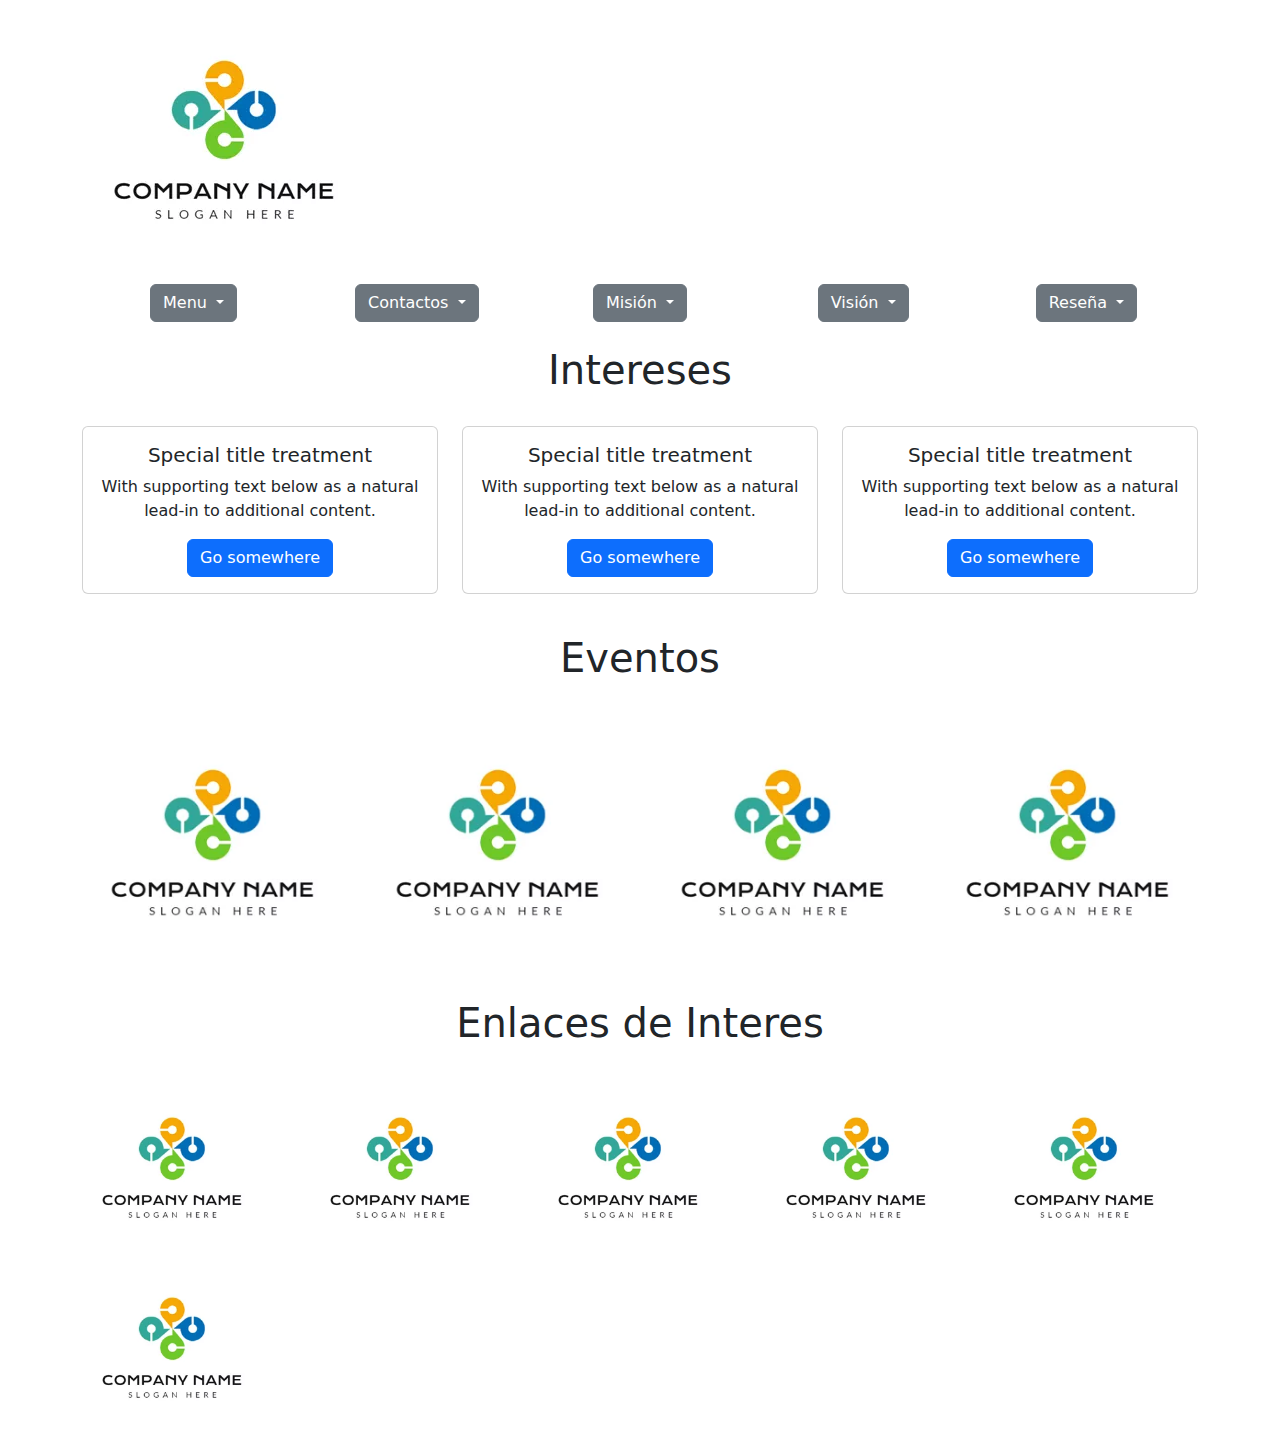
==== Talleres1/14-09-2024/indexx.html @ 64b83516 "Actividad 2" ====
<!DOCTYPE html>
<html lang="en">
<head>
    <link href="https://cdn.jsdelivr.net/npm/bootstrap@5.3.3/dist/css/bootstrap.min.css" rel="stylesheet" 
    integrity="sha384-QWTKZyjpPEjISv5WaRU9OFeRpok6YctnYmDr5pNlyT2bRjXh0JMhjY6hW+ALEwIH" crossorigin="anonymous">
    <script src="https://cdn.jsdelivr.net/npm/bootstrap@5.3.3/dist/js/bootstrap.bundle.min.js" 
    integrity="sha384-YvpcrYf0tY3lHB60NNkmXc5s9fDVZLESaAA55NDzOxhy9GkcIdslK1eN7N6jIeHz" crossorigin="anonymous"></script>
    <meta charset="UTF-8">
    <meta name="viewport" content="width=device-width, initial-scale=1.0">
    <title>Actividad</title>
</head>
<body>
    <div class="container">
        <div class="center">
            <img src="img/Logo1.webp" alt="img de la empresa">
        </div>
        <div class="container text-center">
            <div class="row">
              <div class="col">
                <button class="btn btn-secondary dropdown-toggle" type="button" data-bs-toggle="dropdown" aria-expanded="false">
                    Menu
                 </button>
                  <ul class="dropdown-menu dropdown-menu-dark">
                    <li><a class="dropdown-item active" href="#">Action</a></li>
                    <li><a class="dropdown-item" href="#">Another action</a></li>
                    <li><a class="dropdown-item" href="#">Something else here</a></li>
                    <li><hr class="dropdown-divider"></li>
                    <li><a class="dropdown-item" href="#">Separated link</a></li>
                  </ul>
              </div>
              <div class="col">
                <button class="btn btn-secondary dropdown-toggle" type="button" data-bs-toggle="dropdown" aria-expanded="false">
                    Contactos
                  </button>
                  <ul class="dropdown-menu dropdown-menu-dark">
                    <li><a class="dropdown-item active" href="#">Action</a></li>
                    <li><a class="dropdown-item" href="#">Another action</a></li>
                    <li><a class="dropdown-item" href="#">Something else here</a></li>
                    <li><hr class="dropdown-divider"></li>
                    <li><a class="dropdown-item" href="#">Separated link</a></li>
                  </ul>
              </div>
              <div class="col">
                <button class="btn btn-secondary dropdown-toggle" type="button" data-bs-toggle="dropdown" aria-expanded="false">
                    Misión
                  </button>
                  <ul class="dropdown-menu dropdown-menu-dark">
                    <li><a class="dropdown-item active" href="#">Action</a></li>
                    <li><a class="dropdown-item" href="#">Another action</a></li>
                    <li><a class="dropdown-item" href="#">Something else here</a></li>
                    <li><hr class="dropdown-divider"></li>
                    <li><a class="dropdown-item" href="#">Separated link</a></li>
                  </ul>
              </div>
              <div class="col">
                <button class="btn btn-secondary dropdown-toggle" type="button" data-bs-toggle="dropdown" aria-expanded="false">
                    Visión
                  </button>
                  <ul class="dropdown-menu dropdown-menu-dark">
                    <li><a class="dropdown-item active" href="#">Action</a></li>
                    <li><a class="dropdown-item" href="#">Another action</a></li>
                    <li><a class="dropdown-item" href="#">Something else here</a></li>
                    <li><hr class="dropdown-divider"></li>
                    <li><a class="dropdown-item" href="#">Separated link</a></li>
                  </ul>
              </div>
              <div class="col">
                <button class="btn btn-secondary dropdown-toggle" type="button" data-bs-toggle="dropdown" aria-expanded="false">
                    Reseña
                  </button>
                  <ul class="dropdown-menu dropdown-menu-dark">
                    <li><a class="dropdown-item active" href="#">Action</a></li>
                    <li><a class="dropdown-item" href="#">Another action</a></li>
                    <li><a class="dropdown-item" href="#">Something else here</a></li>
                    <li><hr class="dropdown-divider"></li>
                    <li><a class="dropdown-item" href="#">Separated link</a></li>
                  </ul>
              </div>
            </div>
        </div>  
        <div class="text-center">
            <br>
            <h1>Intereses</h1>
            <br>
        </div>
        <div class="row">
            <div class="col">
             <div class="card text-center mb-3">
                <div class="card-body">
                  <h5 class="card-title">Special title treatment</h5>
                  <p class="card-text">With supporting text below as a natural lead-in to additional content.</p>
                  <a href="#" class="btn btn-primary">Go somewhere</a>
                </div>
              </div>
            </div>
            <div class="col">
                <div class="card text-center mb-3">
                   <div class="card-body">
                     <h5 class="card-title">Special title treatment</h5>
                     <p class="card-text">With supporting text below as a natural lead-in to additional content.</p>
                     <a href="#" class="btn btn-primary">Go somewhere</a>
                   </div>
                </div>
            </div>
            <div class="col">
                <div class="card text-center mb-3">
                   <div class="card-body">
                     <h5 class="card-title">Special title treatment</h5>
                     <p class="card-text">With supporting text below as a natural lead-in to additional content.</p>
                     <a href="#" class="btn btn-primary">Go somewhere</a>
                   </div>
                </div>
            </div>   
        </div>
        <div class="text-center">
            <br>
            <h1>Eventos</h1>
            <br>
        </div>
        <div class="img text-center">
            <div class="row">
              <div class="col">
                <img src="img/Logo1.webp" class="img-fluid" alt="...">
              </div>
              <div class="col">
                <img src="img/Logo1.webp" class="img-fluid" alt="...">
              </div>
              <div class="col">
                <img src="img/Logo1.webp" class="img-fluid" alt="...">
              </div>
              <div class="col">
                <img src="img/Logo1.webp" class="img-fluid" alt="...">
              </div>
            </div>
        </div>
        <div class="text-center">
            <br>
            <h1>Enlaces de Interes</h1>
            <br>
        </div>
        <div class="enlaces text-center"></div>
            <div class="row">
              <div class="col">
                <a href="https://www.youtube.com/?app=desktop&hl=es"><img src="img/Logo1.webp" alt="" height="180px"></a>
              </div>
              <div class="col">
                <a href="https://www.youtube.com/?app=desktop&hl=es"><img src="img/Logo1.webp" alt="" height="180px"></a>
              </div>
              <div class="col">
                <a href="https://www.youtube.com/?app=desktop&hl=es"><img src="img/Logo1.webp" alt="" height="180px"></a>
              </div>
              <div class="col">
                <a href="https://www.youtube.com/?app=desktop&hl=es"><img src="img/Logo1.webp" alt="" height="180px"></a>
              </div>
              <div class="col">
                <a href="https://www.youtube.com/?app=desktop&hl=es"><img src="img/Logo1.webp" alt="" height="180px"></a>
              </div>
              <div class="col">
                <a href="https://www.youtube.com/?app=desktop&hl=es"><img src="img/Logo1.webp" alt="" height="180px"></a>
              </div>
            </div>
        </div>
        <div>
            
        </div>   
    </div> 
</body>
</html>
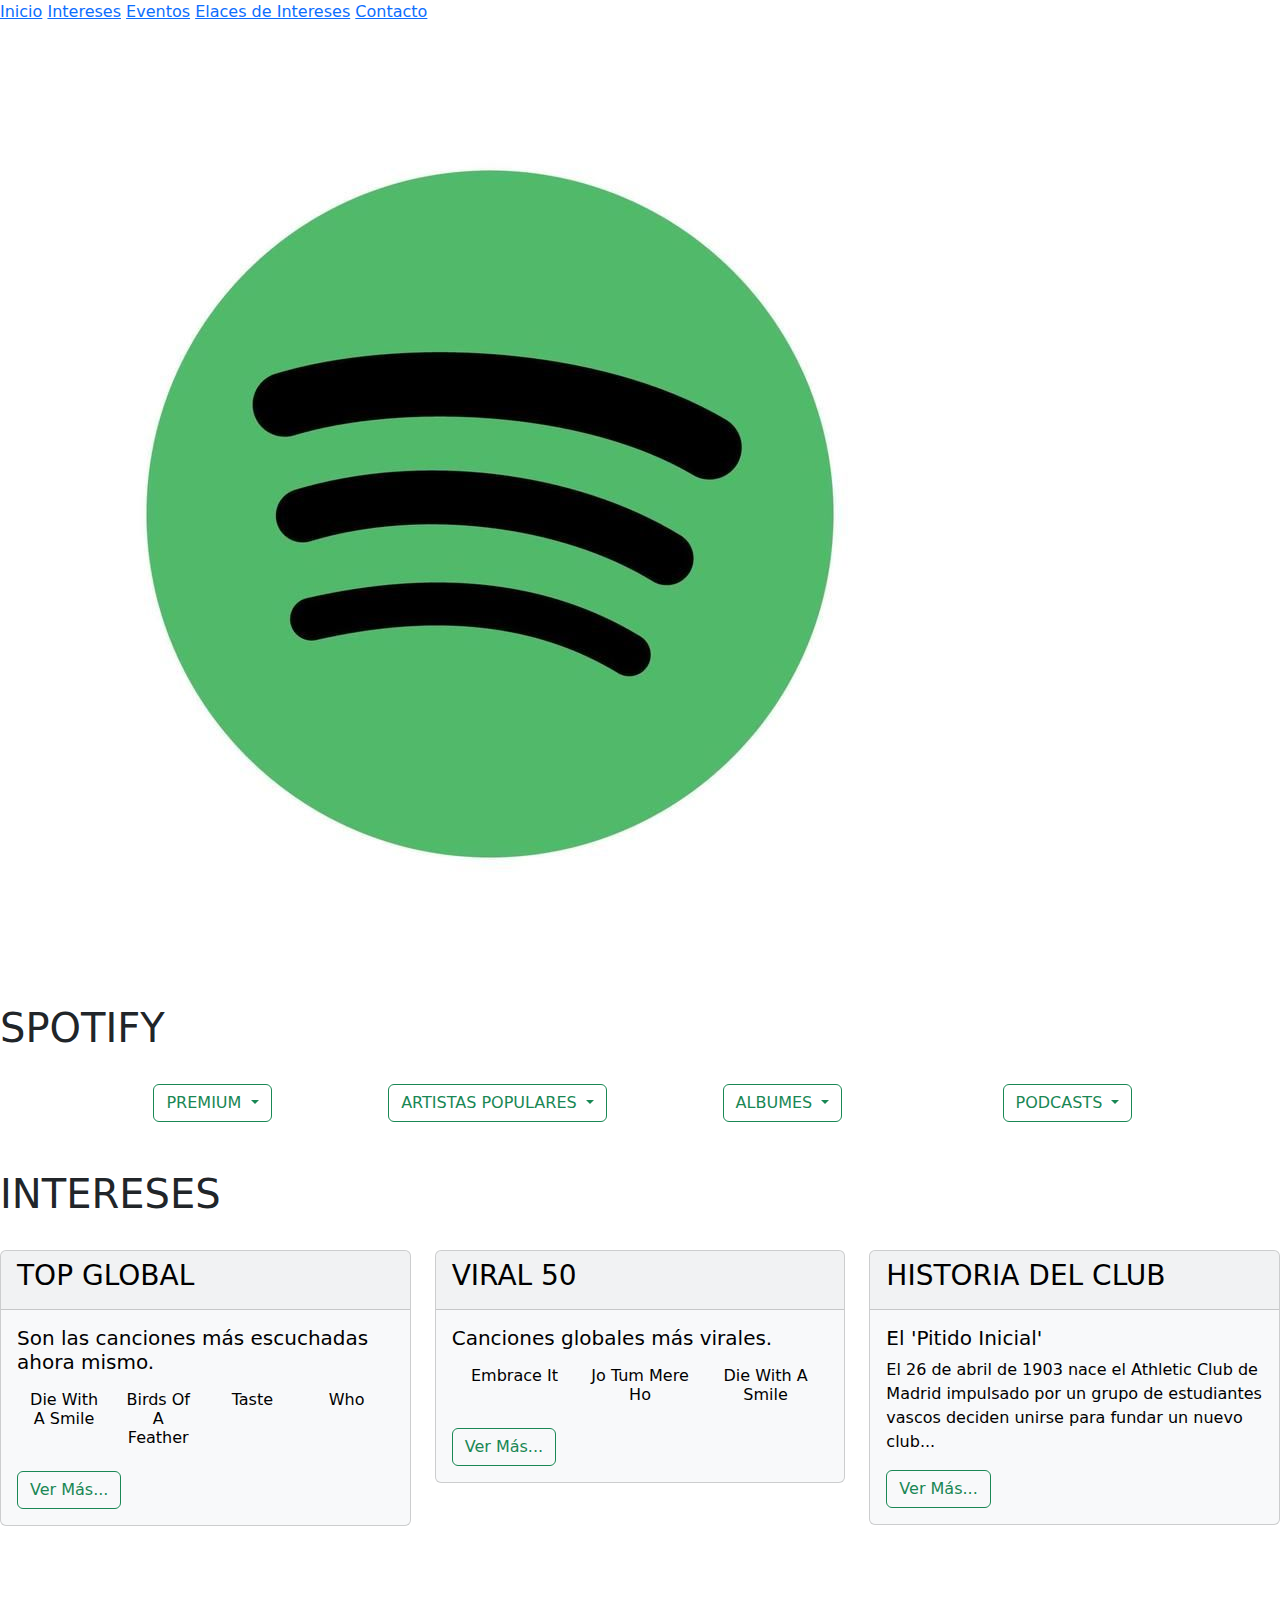
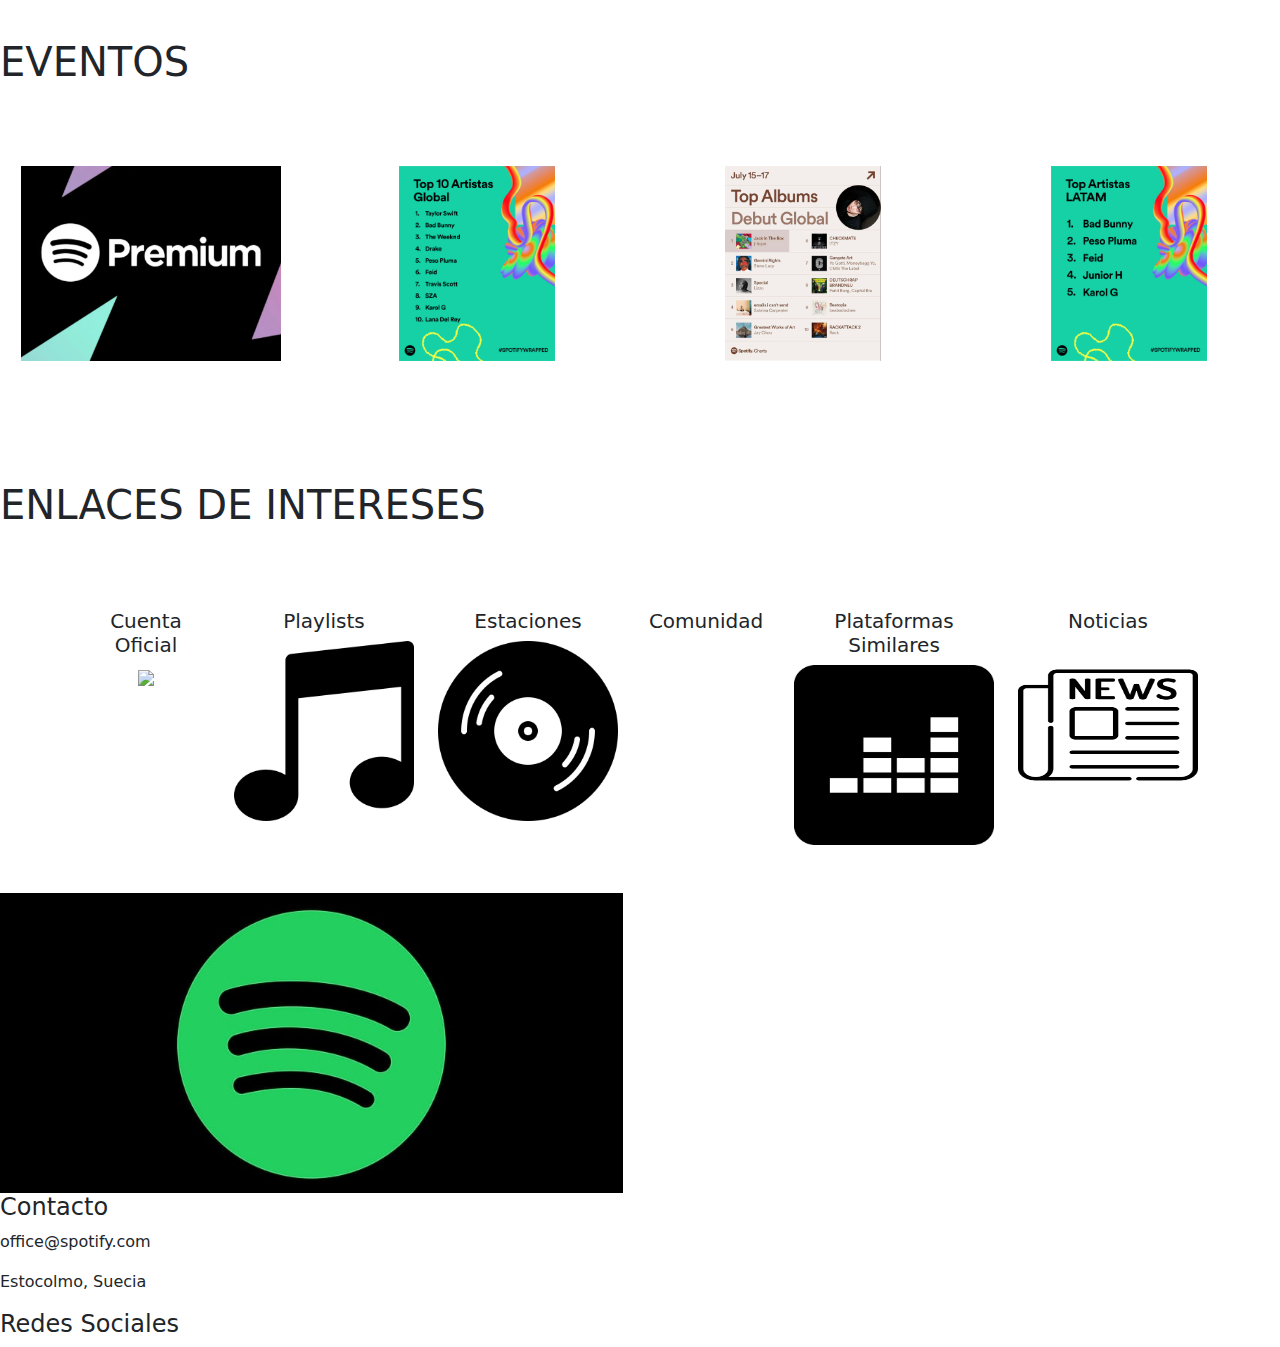
==== commit bcb77233: "Spotify" ====
--- a/Talleres1/14-09-2024/indexx.html
+++ b/Talleres1/14-09-2024/indexx.html
@@ -1,168 +1,251 @@
 <!DOCTYPE html>
 <html lang="en">
 <head>
-    <link href="https://cdn.jsdelivr.net/npm/bootstrap@5.3.3/dist/css/bootstrap.min.css" rel="stylesheet" 
-    integrity="sha384-QWTKZyjpPEjISv5WaRU9OFeRpok6YctnYmDr5pNlyT2bRjXh0JMhjY6hW+ALEwIH" crossorigin="anonymous">
-    <script src="https://cdn.jsdelivr.net/npm/bootstrap@5.3.3/dist/js/bootstrap.bundle.min.js" 
-    integrity="sha384-YvpcrYf0tY3lHB60NNkmXc5s9fDVZLESaAA55NDzOxhy9GkcIdslK1eN7N6jIeHz" crossorigin="anonymous"></script>
+  <link rel="stylesheet" href="./CSS/style.css">
+    <link href="https://cdn.jsdelivr.net/npm/bootstrap@5.3.3/dist/css/bootstrap.min.css" rel="stylesheet" integrity="sha384-QWTKZyjpPEjISv5WaRU9OFeRpok6YctnYmDr5pNlyT2bRjXh0JMhjY6hW+ALEwIH" crossorigin="anonymous">
+    <script src="https://cdn.jsdelivr.net/npm/bootstrap@5.3.3/dist/js/bootstrap.bundle.min.js" integrity="sha384-YvpcrYf0tY3lHB60NNkmXc5s9fDVZLESaAA55NDzOxhy9GkcIdslK1eN7N6jIeHz" crossorigin="anonymous"></script>
     <meta charset="UTF-8">
     <meta name="viewport" content="width=device-width, initial-scale=1.0">
-    <title>Actividad</title>
+    <title>Actividad2</title>
 </head>
 <body>
-    <div class="container">
-        <div class="center">
-            <img src="img/Logo1.webp" alt="img de la empresa">
+   <!-- MENU -->
+   <header id="inicio">
+    <nav>
+        <section class="contenedor nav">
+            <div class="enlaces-header">
+                <a href="#inicio">Inicio</a>
+                <a href="#Intereses">Intereses</a>
+                <a href="#Eventos">Eventos</a>
+                <a href="#Enlacesdeintereses">Elaces de Intereses</a>
+                <a href="#Contacto">Contacto</a>
+            </div>
+        </section>
+    </nav>
+    <div class="contenedor">
+        <section class="contenido-header">
+          <img src="img/spotify.jpg" alt="foto de perfil">
+            <section class="textos-header">
+                <h1>SPOTIFY</h1>
+                <br>
+                <div class="container text-center">
+                  <div class="row">
+                    <div class="col">
+                      <div class="dropdown">
+                          <button class="btn btn-outline-success dropdown-toggle" type="button" data-bs-toggle="dropdown" aria-expanded="false">
+                            PREMIUM
+                          </button>
+                          <ul class="dropdown-menu">
+                            <li><a class="dropdown-item" href="https://www.spotify.com/co-es/premium/?ref=spotifycom_header_premium_individual">Premium Individual</a></li>
+                            <li><a class="dropdown-item" href="https://www.spotify.com/co-es/duo/?ref=spotifycom_header_premium_duo">Premium Duo</a></li>
+                            <li><a class="dropdown-item" href="https://www.spotify.com/co-es/family/?ref=spotifycom_header_premium_family">Premium Familiar</a></li>
+                            <li><a class="dropdown-item" href="https://www.spotify.com/co-es/student/?ref=spotifycom_header_premium_student">Premium Para Estudiantes</a></li>
+                          </ul>
+                        </div>
+                    </div>
+                      <div class="col">
+                          <div class="dropdown">
+                              <button class="btn btn-outline-success dropdown-toggle" type="button" data-bs-toggle="dropdown" aria-expanded="false">
+                                ARTISTAS POPULARES
+                              </button>
+                              <ul class="dropdown-menu">
+                                <li><a class="dropdown-item" href="https://open.spotify.com/intl-es/artist/790FomKkXshlbRYZFtlgla">Karol G</a></li>
+                                <li><a class="dropdown-item" href="https://open.spotify.com/intl-es/artist/2LRoIwlKmHjgvigdNGBHNo">Feid</a></li>
+                                <li><a class="dropdown-item" href="https://open.spotify.com/intl-es/artist/4q3ewBCX7sLwd24euuV69X">Bad Bunny</a></li>
+                                <li><a class="dropdown-item" href="https://open.spotify.com/intl-es/artist/1r4hJ1h58CWwUQe3MxPuau">Maluma</a></li>
+                                <li><a class="dropdown-item" href="https://open.spotify.com/section/0JQ5DAnM3wGh0gz1MXnu3C">Otros...</a></li>
+                              </ul>
+                            </div>
+                      </div>
+                        <div class="col">
+                            <div class="dropdown">
+                                <button class="btn btn-outline-success dropdown-toggle" type="button" data-bs-toggle="dropdown" aria-expanded="false">
+                                 ALBUMES
+                                </button>
+                              <ul class="dropdown-menu">
+                                <li><a class="dropdown-item" href="https://open.spotify.com/intl-es/album/0lgs2Sa82lyX89nBUWyUy6">Ferxxocalipsis</a></li>
+                                <li><a class="dropdown-item" href="https://open.spotify.com/intl-es/album/3RQQmkQEvNCY4prGKE6oc5">Un Verano Sin Ti </a></li>
+                                <li><a class="dropdown-item" href="https://open.spotify.com/intl-es/album/4kS7bSuU0Jm9LYMosFU2x5">Mañana Sera Bonito</a></li>
+                                <li><a class="dropdown-item" href="https://open.spotify.com/section/0JQ5DAnM3wGh0gz1MXnu3B">Otros Albumes</a></li>
+                              </ul>
+                            </div>
+                    </div>
+                    <div class="col">
+                      <div class="dropdown">
+                          <button class="btn btn-outline-success dropdown-toggle" type="button" data-bs-toggle="dropdown" aria-expanded="false">
+                            PODCASTS
+                          </button>
+                          <ul class="dropdown-menu">
+                            <li><a class="dropdown-item" href="https://open.spotify.com/genre/section0JQ5IMCbQBLB44fgZT0DuR">Mejores Episodios</a></li>
+                            <li><a class="dropdown-item" href="https://open.spotify.com/episode/1NeIMoVYFbW847zv3lOrgA">Podcast Orgullosamente Montañero</a></li>
+                            <li><a class="dropdown-item" href="https://open.spotify.com/show/2XAreVmmJ8hvmTLPxblJGV">Podcast Charlaito</a></li>
+                            <li><a class="dropdown-item" href="https://open.spotify.com/genre/section0JQ5IMCbQBLo5H5XNqnZd2">Podcasts Que Tambien Puedes Ver</a></li>
+                          </ul>
+                        </div>
+                  </div>
+              </div>
+            </section>
+            
+        </section>
+    </div>
+</header>  
+    <!-- INTERESES -->
+     <section id="Intereses" class="Intereses">
+      <div class="contenedor">
+          <div class="content-Intereses">
+              <div class="title"><br><br>
+                  <h1>INTERESES</h1><br> 
+              </div>
+            </div>
+            <div class="row">
+                <div class="col">
+                    <div class="card text-bg-light mb-3">
+                        <div class="card-header"><h3>TOP GLOBAL</h3></div>
+                        <div class="card-body">
+                          <h5 class="card-title">Son las canciones más escuchadas ahora mismo.</h5>
+                          <p class="card-text"><div class="container text-center">
+                            <div class="row row-cols-1 row-cols-sm-2 row-cols-md-4">
+                              <div class="col"><h6>Die With A Smile</h6></div>
+                              <div class="col"><h6>Birds Of A Feather</h6></div>
+                              <div class="col"><h6>Taste</h6></div>
+                              <div class="col"><h6>Who</h6></div>
+                            </div>
+                          </div></p>
+                          <a href="https://open.spotify.com/playlist/37i9dQZEVXbNG2KDcFcKOF" class="btn btn-outline-success">Ver Más...</a>
+                        </div>
+                      </div>
+                </div>
+                  <div class="col">
+                    <div class="card text-bg-light mb-3">
+                        <div class="card-header"><h3>VIRAL 50</h3></div>
+                        <div class="card-body">
+                          <h5 class="card-title">Canciones globales más virales.</h5>
+                          <p class="card-text"><div class="container text-center">
+                            <div class="row">
+                              <div class="col"><h6>Embrace It</h6></div>
+                              <div class="col"><h6>Jo Tum Mere Ho</h6></div>
+                              <div class="col"><h6>Die With A Smile</h6></div>
+                            </div>
+                          </div></p>
+                          <a href="https://open.spotify.com/playlist/37i9dQZEVXbLiRSasKsNU9" class="btn btn-outline-success">Ver Más...</a>
+                        </div>
+                      </div>
+                </div>
+                  <div class="col">
+                    <div class="card text-bg-light mb-3">
+                        <div class="card-header"><h3>HISTORIA DEL CLUB</h3></div>
+                        <div class="card-body">
+                          <h5 class="card-title">El 'Pitido Inicial'</h5>
+                          <p class="card-text">El 26 de abril de 1903 nace el Athletic Club de Madrid impulsado por un grupo de estudiantes vascos deciden unirse para fundar un nuevo club...</p>
+                          <a href="https://www.atleticodemadrid.com/atm/historia-por-decadas" class="btn btn-outline-success">Ver Más...</a>
+                        </div>
+                      </div>
+                </div>
+              </div>
+          </div>
+          </div>
+      </div>
+      <br><br>
+  </section>
+  <!-- EVENTOS -->
+  <section class="Eventos"  id="Eventos">
+    <div class="contenedor">
+        <div class="content-Eventos">
+            <div class="title"><br><br>
+                <h1>EVENTOS</h1>
+                <br><br><br>
+            </div>
+            <div class="img_eventos">
+              <div class="img text-center">
+                <div class="row">
+                  <div class="col">
+                    <img src="img/Premium.jpg" alt="..." height="195px">
+                  </div>
+                  <div class="col">
+                    <img src="img/top.jpg" alt="..." height="195px">
+                  </div>
+                  <div class="col">
+                    <img src="img/topalbum.jpg" alt="..." height="195px">
+                  </div>
+                  <div class="col">
+                    <img src="img/Topartistas.jpg" alt="..." height="195px" >
+                  </div>
+                </div>
+              </div>
+          </div>
         </div>
-        <div class="container text-center">
-            <div class="row">
-              <div class="col">
-                <button class="btn btn-secondary dropdown-toggle" type="button" data-bs-toggle="dropdown" aria-expanded="false">
-                    Menu
-                 </button>
-                  <ul class="dropdown-menu dropdown-menu-dark">
-                    <li><a class="dropdown-item active" href="#">Action</a></li>
-                    <li><a class="dropdown-item" href="#">Another action</a></li>
-                    <li><a class="dropdown-item" href="#">Something else here</a></li>
-                    <li><hr class="dropdown-divider"></li>
-                    <li><a class="dropdown-item" href="#">Separated link</a></li>
-                  </ul>
-              </div>
-              <div class="col">
-                <button class="btn btn-secondary dropdown-toggle" type="button" data-bs-toggle="dropdown" aria-expanded="false">
-                    Contactos
-                  </button>
-                  <ul class="dropdown-menu dropdown-menu-dark">
-                    <li><a class="dropdown-item active" href="#">Action</a></li>
-                    <li><a class="dropdown-item" href="#">Another action</a></li>
-                    <li><a class="dropdown-item" href="#">Something else here</a></li>
-                    <li><hr class="dropdown-divider"></li>
-                    <li><a class="dropdown-item" href="#">Separated link</a></li>
-                  </ul>
-              </div>
-              <div class="col">
-                <button class="btn btn-secondary dropdown-toggle" type="button" data-bs-toggle="dropdown" aria-expanded="false">
-                    Misión
-                  </button>
-                  <ul class="dropdown-menu dropdown-menu-dark">
-                    <li><a class="dropdown-item active" href="#">Action</a></li>
-                    <li><a class="dropdown-item" href="#">Another action</a></li>
-                    <li><a class="dropdown-item" href="#">Something else here</a></li>
-                    <li><hr class="dropdown-divider"></li>
-                    <li><a class="dropdown-item" href="#">Separated link</a></li>
-                  </ul>
-              </div>
-              <div class="col">
-                <button class="btn btn-secondary dropdown-toggle" type="button" data-bs-toggle="dropdown" aria-expanded="false">
-                    Visión
-                  </button>
-                  <ul class="dropdown-menu dropdown-menu-dark">
-                    <li><a class="dropdown-item active" href="#">Action</a></li>
-                    <li><a class="dropdown-item" href="#">Another action</a></li>
-                    <li><a class="dropdown-item" href="#">Something else here</a></li>
-                    <li><hr class="dropdown-divider"></li>
-                    <li><a class="dropdown-item" href="#">Separated link</a></li>
-                  </ul>
-              </div>
-              <div class="col">
-                <button class="btn btn-secondary dropdown-toggle" type="button" data-bs-toggle="dropdown" aria-expanded="false">
-                    Reseña
-                  </button>
-                  <ul class="dropdown-menu dropdown-menu-dark">
-                    <li><a class="dropdown-item active" href="#">Action</a></li>
-                    <li><a class="dropdown-item" href="#">Another action</a></li>
-                    <li><a class="dropdown-item" href="#">Something else here</a></li>
-                    <li><hr class="dropdown-divider"></li>
-                    <li><a class="dropdown-item" href="#">Separated link</a></li>
-                  </ul>
-              </div>
-            </div>
-        </div>  
-        <div class="text-center">
-            <br>
-            <h1>Intereses</h1>
-            <br>
+    </div>
+    <br><br><br>
+</section>
+<!-- ENLACES DE INTERESES -->
+<section id="Enlacesdeintereses" class="Enlacesdeintereses">
+  <div class="contenedor">
+      <div class="title"><br><br>
+          <h1>ENLACES DE INTERESES</h1><br><br>
+      </div>            
+      <br>
+      <div class="container text-center">
+        <div class="row">
+            <div class="col" class="text-bg-light p-3">
+              <h5>Cuenta Oficial</h5>
+                <a href="https://artists.spotify.com/home?utm_campaign=sem_google-search_pro_all-en_evergreen_crossdevice_cpc_br_broad&utm_medium=sem&utm_source=google-search&utm_content=rsa-access&gad_source=1&gclid=Cj0KCQjwurS3BhCGARIsADdUH514VbwhMf7wMkaBpno2MNMyrreOeWiD9RincjFCawV3zLUZDJtTHLcaAvtyEALw_wcB"><img src="https://cdn-icons-png.flaticon.com/512/1008/1008958.png" height="180"></a>
+            </div>
+            <div class="col">
+              <h5>Playlists</h5>
+                <a href="https://open.spotify.com/section/0JQ5DAuChZYPe9iDhh2mJz"><img src="img/musica.png" alt="" height="180"></a>
+            </div>
+            <div class="col">
+              <h5>Estaciones</h5>
+                <a href="https://open.spotify.com/section/0JQ5DAnM3wGh0gz1MXnu4h"><img src="img/vinilo.png" alt="" height="180"></a>
+            </div>
+            <div class="col"><h5>Comunidad</h5>
+                <a href="https://community.spotify.com/#_gl=1*rg8q3j*_gcl_aw*R0NMLjE3MjY4ODI0MjQuQ2owS0NRand1clMzQmhDR0FSSXNBRGRVSDUxNFZid2hNZjd3TWthQnBubzJNTk15cnJlT2VXaUQ5UmluY2pGQ2F3VjN6TFVaREp0VEhMY2FBdnR5RUFMd193Y0I.*_gcl_dc*R0NMLjE3MjY4Nzg0NDQuQ2owS0NRand1clMzQmhDR0FSSXNBRGRVSDUzZFY1NEJfX2hZdlRZc090X04xenNPWUJhUTRjQ21yOGEzYTRTYlB6RXZsb0x2cVlrTVF5UWFBc0VORUFMd193Y0I.*_gcl_au*NTk3ODEzNzMxLjE3MjY4NzUwMzE."><img src="https://cdn-icons-png.flaticon.com/512/62/62048.png" alt=""height="180"></a>
+            </div>
+            <div class="col">
+              <h5>Plataformas Similares</h5>
+                <a href="https://www.deezer.com/es/offers"><img src="img/deezer.png" alt="" width="200px" height="180"></a>
+            </div>
+            <div class="col">
+              <h5>Noticias</h5><br>
+                <a href="https://www.eleconomista.com.mx/tags/Spotify"><img src="img/periodico.png" alt="" width="180px" height="120"></a>
+            </div>
         </div>
-        <div class="row">
-            <div class="col">
-             <div class="card text-center mb-3">
-                <div class="card-body">
-                  <h5 class="card-title">Special title treatment</h5>
-                  <p class="card-text">With supporting text below as a natural lead-in to additional content.</p>
-                  <a href="#" class="btn btn-primary">Go somewhere</a>
-                </div>
-              </div>
-            </div>
-            <div class="col">
-                <div class="card text-center mb-3">
-                   <div class="card-body">
-                     <h5 class="card-title">Special title treatment</h5>
-                     <p class="card-text">With supporting text below as a natural lead-in to additional content.</p>
-                     <a href="#" class="btn btn-primary">Go somewhere</a>
-                   </div>
-                </div>
-            </div>
-            <div class="col">
-                <div class="card text-center mb-3">
-                   <div class="card-body">
-                     <h5 class="card-title">Special title treatment</h5>
-                     <p class="card-text">With supporting text below as a natural lead-in to additional content.</p>
-                     <a href="#" class="btn btn-primary">Go somewhere</a>
-                   </div>
-                </div>
-            </div>   
-        </div>
-        <div class="text-center">
-            <br>
-            <h1>Eventos</h1>
-            <br>
-        </div>
-        <div class="img text-center">
-            <div class="row">
-              <div class="col">
-                <img src="img/Logo1.webp" class="img-fluid" alt="...">
-              </div>
-              <div class="col">
-                <img src="img/Logo1.webp" class="img-fluid" alt="...">
-              </div>
-              <div class="col">
-                <img src="img/Logo1.webp" class="img-fluid" alt="...">
-              </div>
-              <div class="col">
-                <img src="img/Logo1.webp" class="img-fluid" alt="...">
-              </div>
-            </div>
-        </div>
-        <div class="text-center">
-            <br>
-            <h1>Enlaces de Interes</h1>
-            <br>
-        </div>
-        <div class="enlaces text-center"></div>
-            <div class="row">
-              <div class="col">
-                <a href="https://www.youtube.com/?app=desktop&hl=es"><img src="img/Logo1.webp" alt="" height="180px"></a>
-              </div>
-              <div class="col">
-                <a href="https://www.youtube.com/?app=desktop&hl=es"><img src="img/Logo1.webp" alt="" height="180px"></a>
-              </div>
-              <div class="col">
-                <a href="https://www.youtube.com/?app=desktop&hl=es"><img src="img/Logo1.webp" alt="" height="180px"></a>
-              </div>
-              <div class="col">
-                <a href="https://www.youtube.com/?app=desktop&hl=es"><img src="img/Logo1.webp" alt="" height="180px"></a>
-              </div>
-              <div class="col">
-                <a href="https://www.youtube.com/?app=desktop&hl=es"><img src="img/Logo1.webp" alt="" height="180px"></a>
-              </div>
-              <div class="col">
-                <a href="https://www.youtube.com/?app=desktop&hl=es"><img src="img/Logo1.webp" alt="" height="180px"></a>
-              </div>
-            </div>
-        </div>
-        <div>
-            
-        </div>   
-    </div> 
+    </div>
+  </div>
+  <br><br>
+</section>
+<!-- FOOTEER -->
+        <footer id="Contacto">
+            <div class="partFooter">
+                <img src="img/sspotifynegro.jpg" alt="" height="300px">
+            </div>
+            <div class="partFooter">
+                <h4>Contacto</h4>
+                <div class="contact">
+                    <i class="fa-solid fa-envelope"></i>
+                    <p>office@spotify.com</p>
+                </div>
+                <div class="contact">
+                    <i class="fa-solid fa-location-dot"></i>
+                    <p>Estocolmo, Suecia</p>
+                </div>
+            </div>
+            <div class="partFooter">
+                <h4>Redes Sociales</h4>
+                <div class="social-media">            
+                    <a href="https://www.linkedin.com/company/spotify/" target="_blank"><i class="fa-brands fa-linkedin"></i></a>
+                    <a href="https://support.spotify.com/co-es/contact-spotify-support/?nosignup=true&flow_ctx=0fe22bfc-3e7a-404b-8d3e-ff1f9c3c3be0%3A1726906470" target="_blank"><i class="fa-brands fa-whatsapp"></i></a>
+                    <a href="https://www.facebook.com/SpotifyColombia" target="_blank"><i class="fa-brands fa-facebook"></i></a>
+                    <a href="https://x.com/SpotifyColombia" target="_blank"><i class="fa-brands fa-twitter"></i></a>
+                    <a href="https://www.instagram.com/spotify/" target="_blank"><i class="fa-brands fa-instagram"></i></a>
+                    <a href="https://www.youtube.com/@Spotify" target="_blank"><i class="fa-brands fa-youtube"></i></a>
+                </div>
+            </div>
+        </footer>
+    </div>
+
+
+</div>
 </body>
+<script src="https://kit.fontawesome.com/f1b2ade254.js" crossorigin="anonymous"></script>
 </html>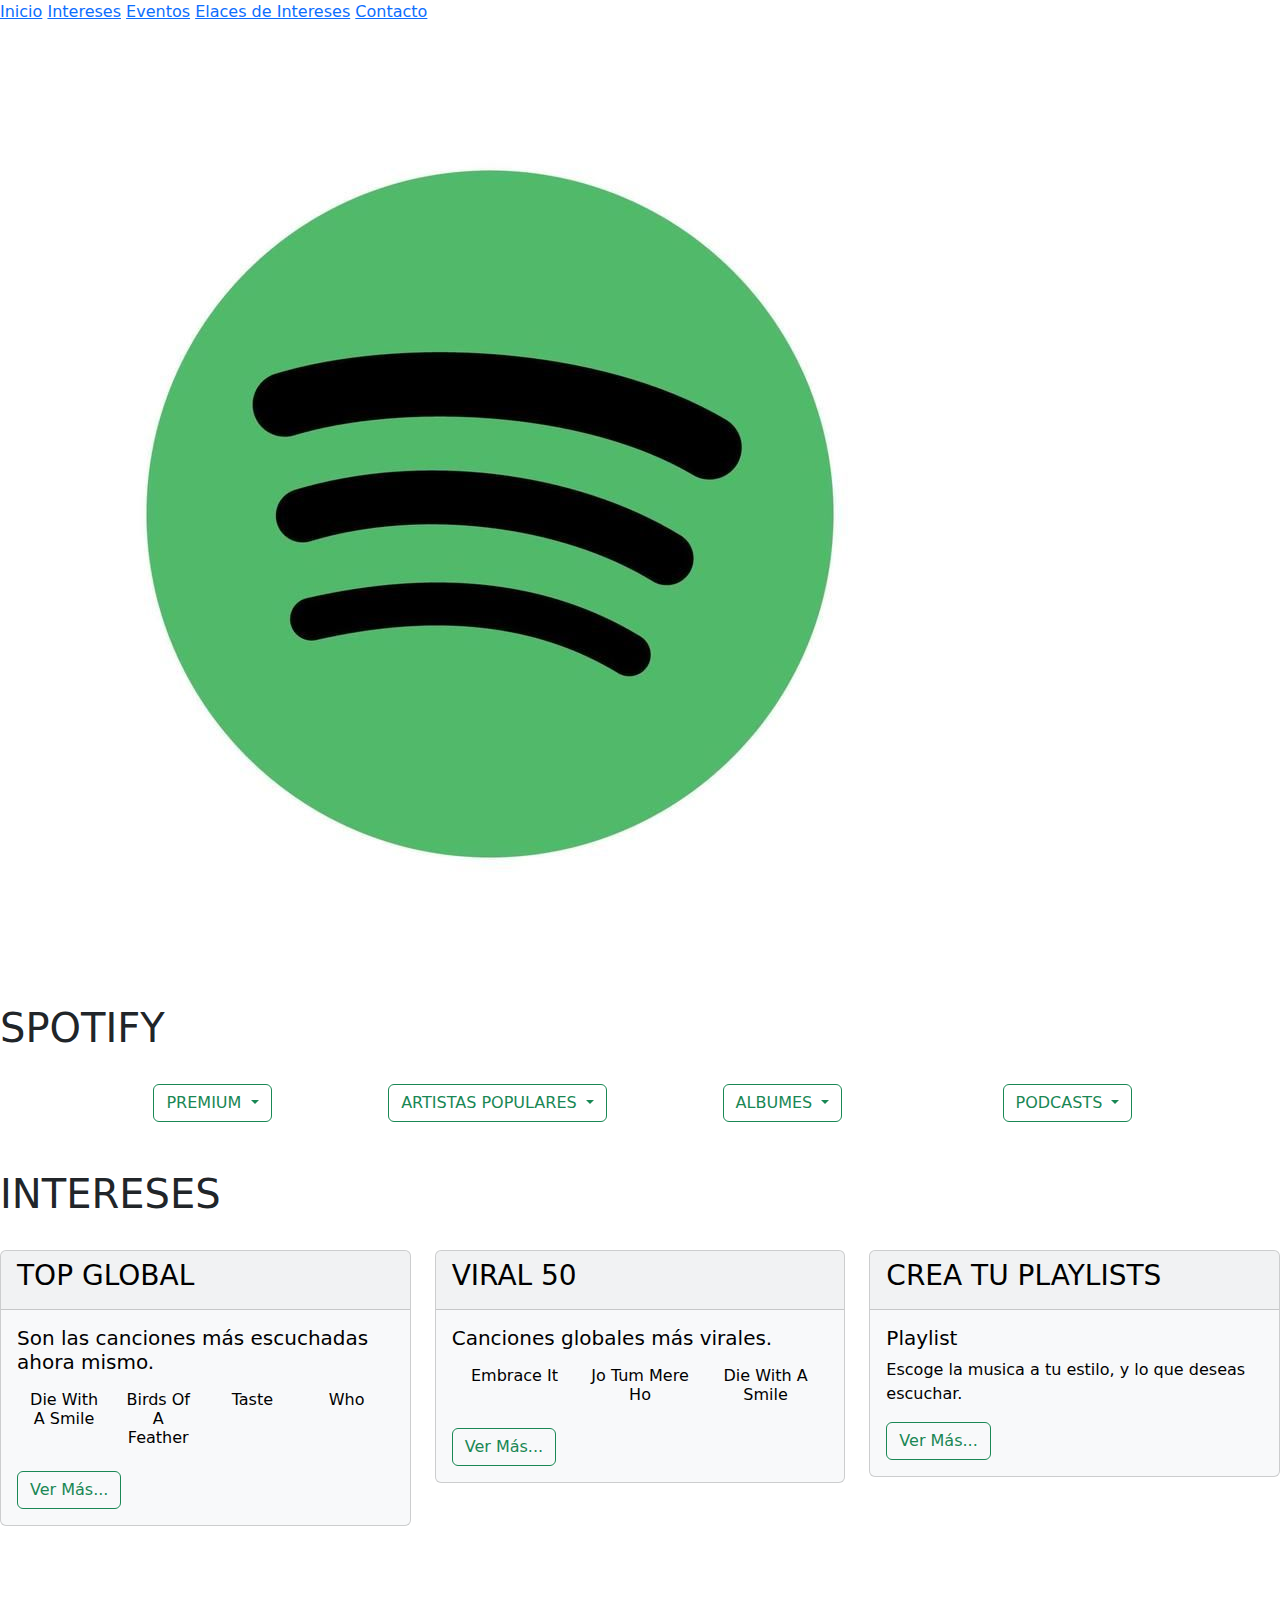
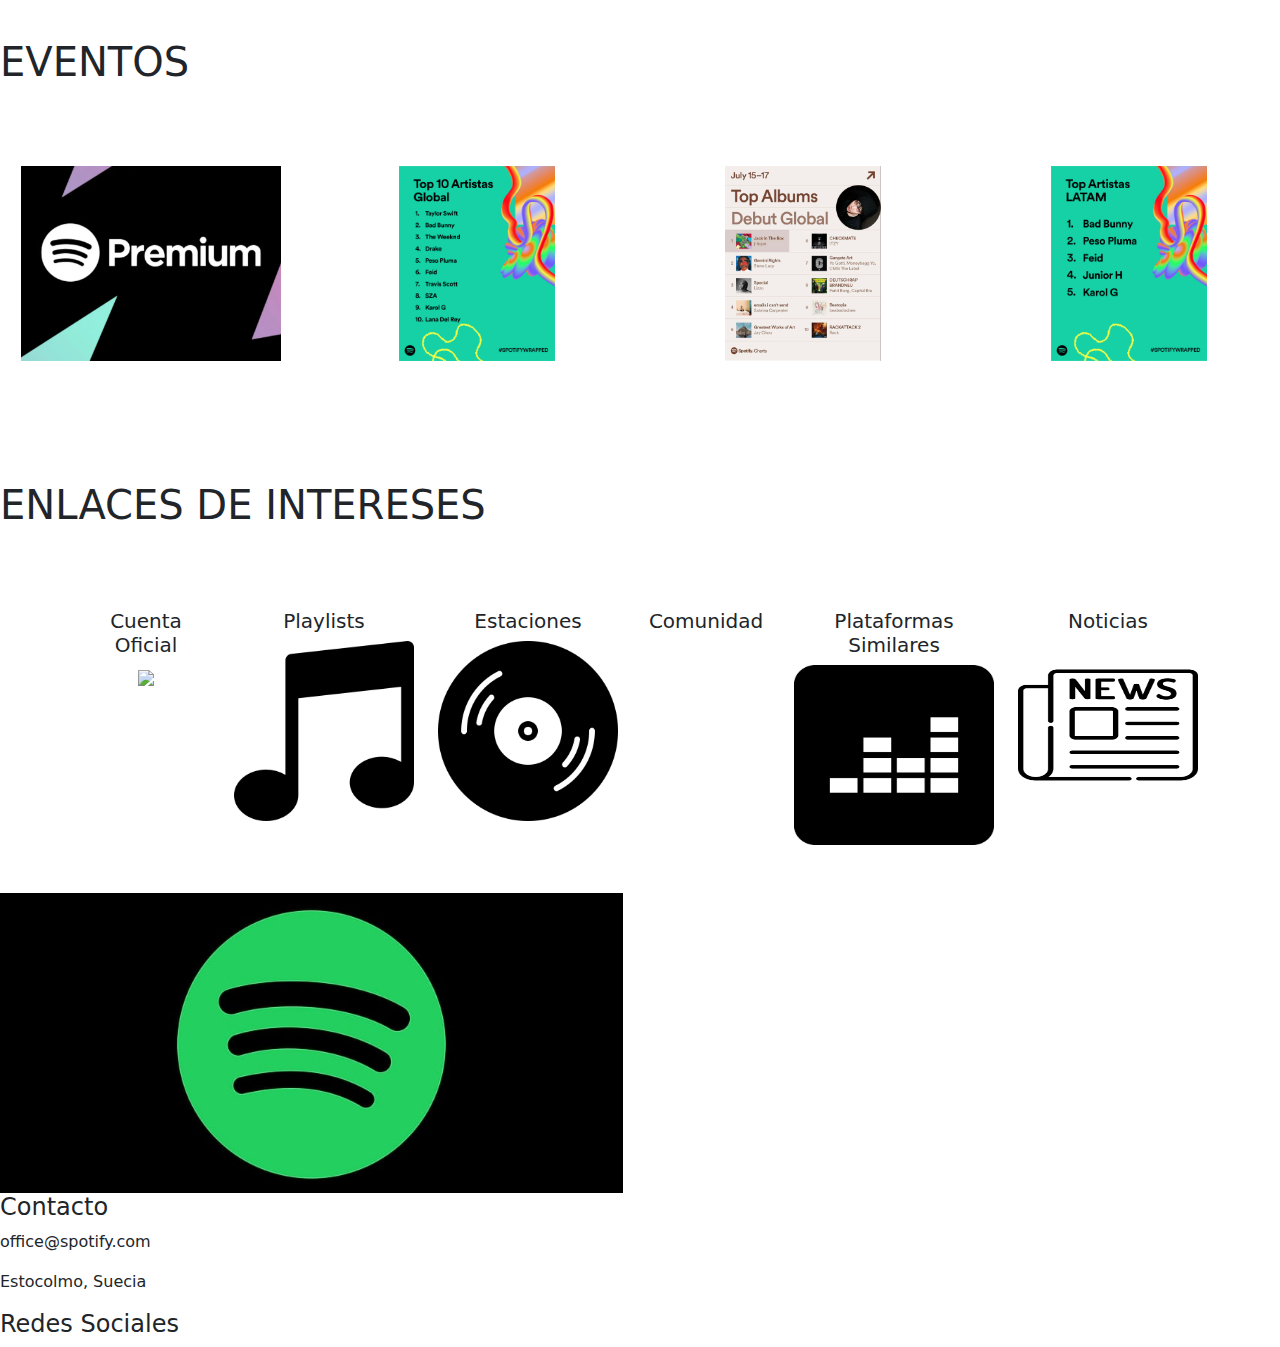
==== commit 7cfc8e9b: "Spotify" ====
--- a/Talleres1/14-09-2024/indexx.html
+++ b/Talleres1/14-09-2024/indexx.html
@@ -133,11 +133,11 @@
                 </div>
                   <div class="col">
                     <div class="card text-bg-light mb-3">
-                        <div class="card-header"><h3>HISTORIA DEL CLUB</h3></div>
+                        <div class="card-header"><h3>CREA TU PLAYLISTS</h3></div>
                         <div class="card-body">
-                          <h5 class="card-title">El 'Pitido Inicial'</h5>
-                          <p class="card-text">El 26 de abril de 1903 nace el Athletic Club de Madrid impulsado por un grupo de estudiantes vascos deciden unirse para fundar un nuevo club...</p>
-                          <a href="https://www.atleticodemadrid.com/atm/historia-por-decadas" class="btn btn-outline-success">Ver Más...</a>
+                          <h5 class="card-title">Playlist</h5>
+                          <p class="card-text">Escoge la musica a tu estilo, y lo que deseas escuchar.</p>
+                          <a href="https://open.spotify.com/playlist/23xGDxYIKCGt64smhOriLT" class="btn btn-outline-success">Ver Más...</a>
                         </div>
                       </div>
                 </div>
